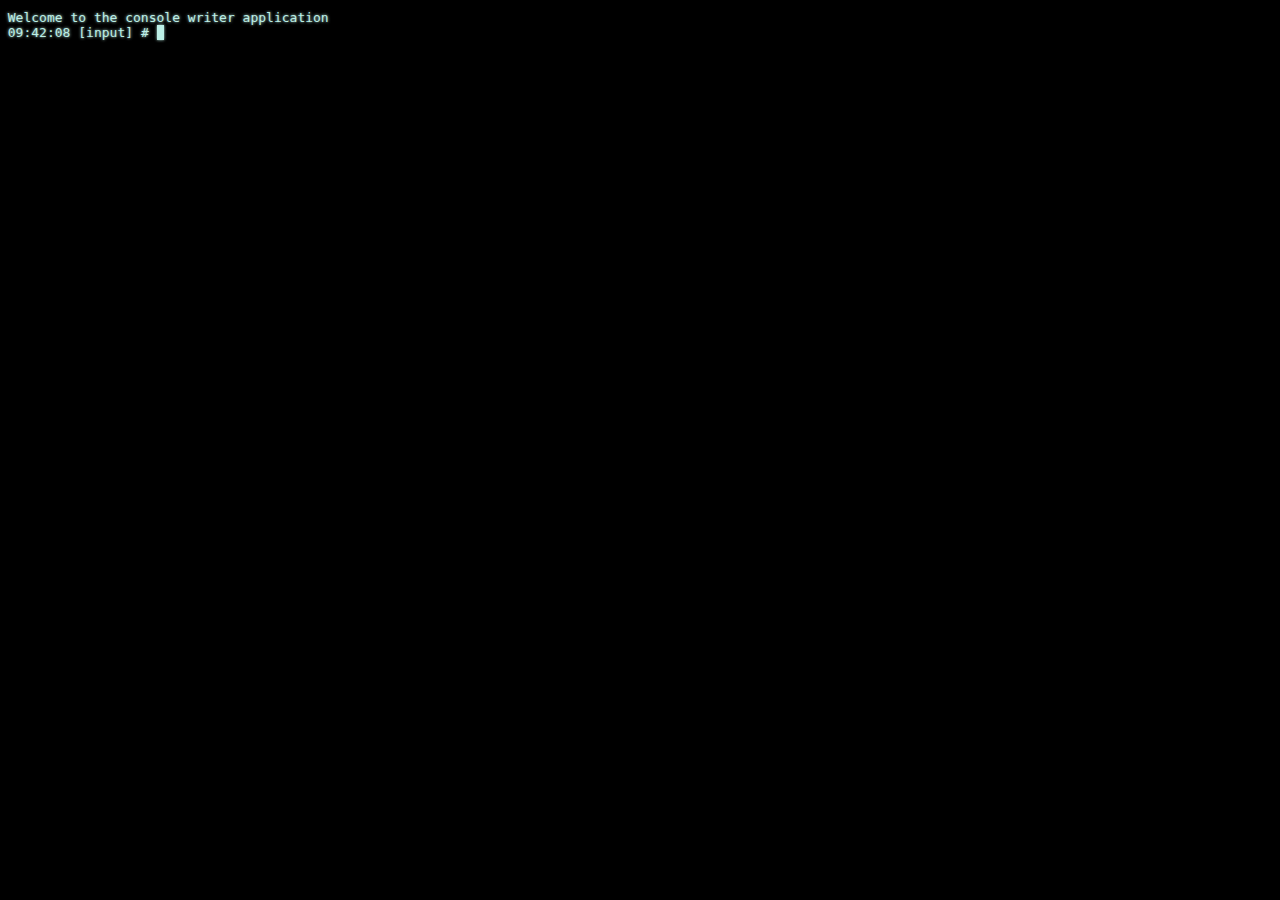
==== index.html @ fff50516 "prep work" ====
<html>
<head>
  <meta charset="utf-8"> 
  <meta name="viewport" content="width=device-width,initial-scale=1,maximum-scale=1,user-scalable=no">
  <title>Terminal</title>
  <link href="resources/style.css" media="all" rel="stylesheet" type="text/css">
  <script src="resources/terminal.js"></script>
  <script src="resources/examples.js"></script>
</head>
<body>

<div id="term"></div>

<script>
  var T = Terminal(document.getElementById("term"), ConsoleApp);
</script>
</body>
</html>
---- resources/style.css ----
* {
  padding: 0;
  margin: 0;
}
body {
  background-color: black;
  color: #bcefe6;
  font-family: monospace;
  padding: 10px 0;
  text-shadow: 0 0 3px #bcefe6;
  transition: text-shadow 100ms ease;
}
#term {
  overflow-y: scroll;
  height: 100%;
}
dl {
  float: left;
  white-space: pre;
  margin-left: -3em;
  transition: margin 400ms ease;
}
dt {
  float: left;
  clear: left;
}
dt:after {
  content: "# ";
}
dt>span:after {
  content: " ";
}
dd.stdout, dd.stderr {
  margin-left: 3.6em;
}
span.line {
  display: inline-block;
  width: 3.6em;
  text-align: right;
}
span.clock {
  margin-left: 3.6em;
}
.highlight {
  background-color: #bcefe6;
  color: black;
  box-shadow: 0 0 3px #bcefe6;
}
.nofocus {
  background-color: transparent !important;
  color: #bcefe6 !important;
  box-shadow: 0 0 3px #bcefe6;
}
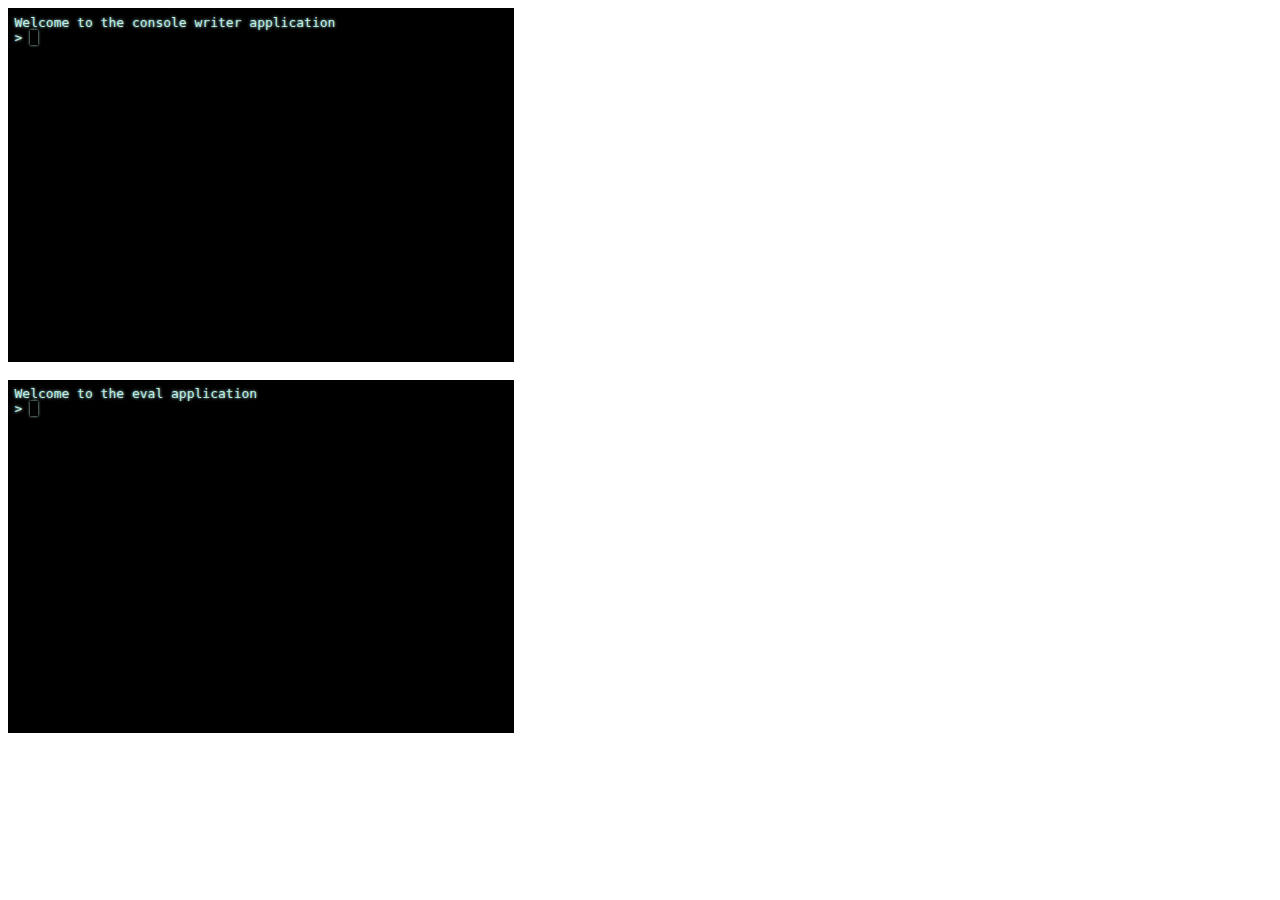
==== commit c046d242: "remove all but basic features, change focus/blur events" ====
--- a/index.html
+++ b/index.html
@@ -9,10 +9,13 @@
 </head>
 <body>
 
-<div id="term"></div>
+<div class="terminal" id="term1"></div>
+<br>
+<div class="terminal" id="term2"></div>
 
 <script>
-  var T = Terminal(document.getElementById("term"), ConsoleApp);
+  var T = Terminal(document.getElementById("term1"), ConsoleApp);
+  var U = Terminal(document.getElementById("term2"), EvalApp);
 </script>
 </body>
 </html>
--- a/resources/style.css
+++ b/resources/style.css
@@ -1,45 +1,30 @@
-* {
-  padding: 0;
-  margin: 0;
-}
-body {
+.terminal {
+  overflow-y: scroll;
+  height: 40%;
+  width: 40%;
   background-color: black;
   color: #bcefe6;
   font-family: monospace;
-  padding: 10px 0;
   text-shadow: 0 0 3px #bcefe6;
-  transition: text-shadow 100ms ease;
-}
-#term {
-  overflow-y: scroll;
-  height: 100%;
 }
 dl {
   float: left;
   white-space: pre;
-  margin-left: -3em;
-  transition: margin 400ms ease;
+  margin: 0.5em;
 }
 dt {
   float: left;
   clear: left;
 }
 dt:after {
-  content: "# ";
+  content: "> ";
 }
-dt>span:after {
-  content: " ";
+dd {
+  float: left;
+  margin: 0;
 }
 dd.stdout, dd.stderr {
-  margin-left: 3.6em;
-}
-span.line {
-  display: inline-block;
-  width: 3.6em;
-  text-align: right;
-}
-span.clock {
-  margin-left: 3.6em;
+  clear: left;
 }
 .highlight {
   background-color: #bcefe6;
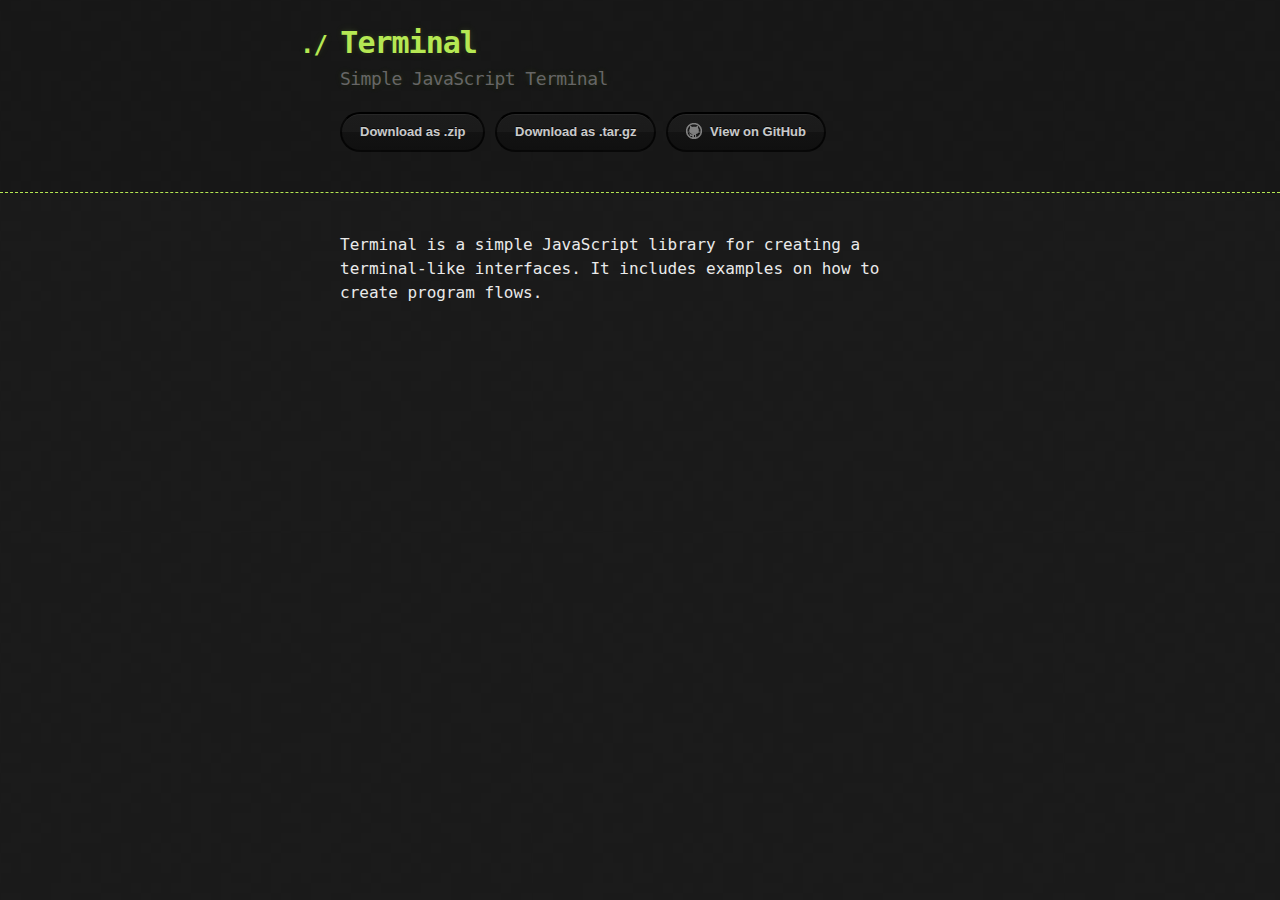
==== commit be2725e6: "Create gh-pages branch via GitHub" ====
--- a/index.html
+++ b/index.html
@@ -1,21 +1,37 @@
+<!DOCTYPE html>
 <html>
-<head>
-  <meta charset="utf-8"> 
-  <meta name="viewport" content="width=device-width,initial-scale=1,maximum-scale=1,user-scalable=no">
-  <title>Terminal</title>
-  <link href="resources/style.css" media="all" rel="stylesheet" type="text/css">
-  <script src="resources/terminal.js"></script>
-  <script src="resources/examples.js"></script>
-</head>
-<body>
+  <head>
+    <meta charset='utf-8'>
+    <meta http-equiv="X-UA-Compatible" content="chrome=1">
 
-<div class="terminal" id="term1"></div>
-<br>
-<div class="terminal" id="term2"></div>
+    <link rel="stylesheet" type="text/css" href="stylesheets/stylesheet.css" media="screen" />
+    <link rel="stylesheet" type="text/css" href="stylesheets/pygment_trac.css" media="screen" />
+    <link rel="stylesheet" type="text/css" href="stylesheets/print.css" media="print" />
 
-<script>
-  var T = Terminal(document.getElementById("term1"), ConsoleApp);
-  var U = Terminal(document.getElementById("term2"), EvalApp);
-</script>
-</body>
-</html>
+    <title>Terminal by vukicevic</title>
+  </head>
+
+  <body>
+
+    <header>
+      <div class="container">
+        <h1>Terminal</h1>
+        <h2>Simple JavaScript Terminal</h2>
+
+        <section id="downloads">
+          <a href="https://github.com/vukicevic/Terminal/zipball/master" class="btn">Download as .zip</a>
+          <a href="https://github.com/vukicevic/Terminal/tarball/master" class="btn">Download as .tar.gz</a>
+          <a href="https://github.com/vukicevic/Terminal" class="btn btn-github"><span class="icon"></span>View on GitHub</a>
+        </section>
+      </div>
+    </header>
+
+    <div class="container">
+      <section id="main_content">
+        <p>Terminal is a simple JavaScript library for creating a terminal-like interfaces. It includes examples on how to create program flows.</p>
+      </section>
+    </div>
+
+    
+  </body>
+</html>--- a/stylesheets/stylesheet.css
+++ b/stylesheets/stylesheet.css
@@ -0,0 +1,247 @@
+body {
+  margin: 0;
+  padding: 0;
+  background: #151515 url("../images/bkg.png") 0 0;
+  color: #eaeaea;
+  font: 16px;
+  line-height: 1.5;
+  font-family: Monaco, "Bitstream Vera Sans Mono", "Lucida Console", Terminal, monospace;
+}
+
+/* General & 'Reset' Stuff */
+
+.container {
+  width: 90%;
+  max-width: 600px;
+  margin: 0 auto;
+}
+
+section {
+  display: block;
+  margin: 0 0 20px 0;
+}
+
+h1, h2, h3, h4, h5, h6 {
+  margin: 0 0 20px;
+}
+
+li {
+  line-height: 1.4 ;
+}
+
+/* Header, <header>
+   header   - container
+   h1       - project name
+   h2       - project description
+*/
+
+header {
+  background: rgba(0, 0, 0, 0.1);
+  width: 100%;
+  border-bottom: 1px dashed #b5e853;
+  padding: 20px 0;
+  margin: 0 0 40px 0;
+}
+
+header h1 {
+  font-size: 30px;
+  line-height: 1.5;
+  margin: 0 0 0 -40px;
+  font-weight: bold;
+  font-family: Monaco, "Bitstream Vera Sans Mono", "Lucida Console", Terminal, monospace;
+  color: #b5e853;
+  text-shadow: 0 1px 1px rgba(0, 0, 0, 0.1),
+               0 0 5px rgba(181, 232, 83, 0.1),
+               0 0 10px rgba(181, 232, 83, 0.1);
+  letter-spacing: -1px;
+  -webkit-font-smoothing: antialiased;
+}
+
+header h1:before {
+  content: "./ ";
+  font-size: 24px;
+}
+
+header h2 {
+  font-size: 18px;
+  font-weight: 300;
+  color: #666;
+}
+
+#downloads .btn {
+  display: inline-block;
+  text-align: center;
+  margin: 0;
+}
+
+/* Main Content
+*/
+
+#main_content {
+  width: 100%;
+  -webkit-font-smoothing: antialiased;
+}
+section img {
+  max-width: 100%
+}
+
+h1, h2, h3, h4, h5, h6 {
+  font-weight: normal;
+  font-family: Monaco, "Bitstream Vera Sans Mono", "Lucida Console", Terminal, monospace;
+  color: #b5e853;
+  letter-spacing: -0.03em;
+  text-shadow: 0 1px 1px rgba(0, 0, 0, 0.1),
+               0 0 5px rgba(181, 232, 83, 0.1),
+               0 0 10px rgba(181, 232, 83, 0.1);
+}
+
+#main_content h1 {
+  font-size: 30px;
+}
+
+#main_content h2 {
+  font-size: 24px;
+}
+
+#main_content h3 {
+  font-size: 18px;
+}
+
+#main_content h4 {
+  font-size: 14px;
+}
+
+#main_content h5 {
+  font-size: 12px;
+  text-transform: uppercase;
+  margin: 0 0 5px 0;
+}
+
+#main_content h6 {
+  font-size: 12px;
+  text-transform: uppercase;
+  color: #999;
+  margin: 0 0 5px 0;
+}
+
+dt {
+  font-style: italic;
+  font-weight: bold;
+}
+
+ul li {
+  list-style: none;
+}
+
+ul li:before {
+  content: ">>";
+  font-family: Monaco, "Bitstream Vera Sans Mono", "Lucida Console", Terminal, monospace;
+  font-size: 13px;
+  color: #b5e853;
+  margin-left: -37px;
+  margin-right: 21px;
+  line-height: 16px;
+}
+
+blockquote {
+  color: #aaa;
+  padding-left: 10px;
+  border-left: 1px dotted #666;
+}
+
+pre {
+  background: rgba(0, 0, 0, 0.9);
+  border: 1px solid rgba(255, 255, 255, 0.15);
+  padding: 10px;
+  font-size: 14px;
+  color: #b5e853;
+  border-radius: 2px;
+  -moz-border-radius: 2px;
+  -webkit-border-radius: 2px;
+  text-wrap: normal;
+  overflow: auto;
+  overflow-y: hidden;
+}
+
+table {
+  width: 100%;
+  margin: 0 0 20px 0;
+}
+
+th {
+  text-align: left;
+  border-bottom: 1px dashed #b5e853;
+  padding: 5px 10px;
+}
+
+td {
+  padding: 5px 10px;
+}
+
+hr {
+  height: 0;
+  border: 0;
+  border-bottom: 1px dashed #b5e853;
+  color: #b5e853;
+}
+
+/* Buttons
+*/
+
+.btn {
+  display: inline-block;
+  background: -webkit-linear-gradient(top, rgba(40, 40, 40, 0.3), rgba(35, 35, 35, 0.3) 50%, rgba(10, 10, 10, 0.3) 50%, rgba(0, 0, 0, 0.3));
+  padding: 8px 18px;
+  border-radius: 50px;
+  border: 2px solid rgba(0, 0, 0, 0.7);
+  border-bottom: 2px solid rgba(0, 0, 0, 0.7);
+  border-top: 2px solid rgba(0, 0, 0, 1);
+  color: rgba(255, 255, 255, 0.8);
+  font-family: Helvetica, Arial, sans-serif;
+  font-weight: bold;
+  font-size: 13px;
+  text-decoration: none;
+  text-shadow: 0 -1px 0 rgba(0, 0, 0, 0.75);
+  box-shadow: inset 0 1px 0 rgba(255, 255, 255, 0.05);
+}
+
+.btn:hover {
+  background: -webkit-linear-gradient(top, rgba(40, 40, 40, 0.6), rgba(35, 35, 35, 0.6) 50%, rgba(10, 10, 10, 0.8) 50%, rgba(0, 0, 0, 0.8));
+}
+
+.btn .icon {
+  display: inline-block;
+  width: 16px;
+  height: 16px;
+  margin: 1px 8px 0 0;
+  float: left;
+}
+
+.btn-github .icon {
+  opacity: 0.6;
+  background: url("../images/blacktocat.png") 0 0 no-repeat;
+}
+
+/* Links
+   a, a:hover, a:visited
+*/
+
+a {
+  color: #63c0f5;
+  text-shadow: 0 0 5px rgba(104, 182, 255, 0.5);
+}
+
+/* Clearfix */
+
+.cf:before, .cf:after {
+  content:"";
+  display:table;
+}
+
+.cf:after {
+  clear:both;
+}
+
+.cf {
+  zoom:1;
+}--- a/stylesheets/pygment_trac.css
+++ b/stylesheets/pygment_trac.css
@@ -0,0 +1,68 @@
+.highlight .c { color: #999988; font-style: italic } /* Comment */
+.highlight .err { color: #a61717; background-color: #e3d2d2 } /* Error */
+.highlight .k { font-weight: bold } /* Keyword */
+.highlight .o { font-weight: bold } /* Operator */
+.highlight .cm { color: #999988; font-style: italic } /* Comment.Multiline */
+.highlight .cp { color: #999999; font-weight: bold } /* Comment.Preproc */
+.highlight .c1 { color: #999988; font-style: italic } /* Comment.Single */
+.highlight .cs { color: #999999; font-weight: bold; font-style: italic } /* Comment.Special */
+.highlight .gd { color: #000000; background-color: #ffdddd } /* Generic.Deleted */
+.highlight .gd .x { color: #000000; background-color: #ffaaaa } /* Generic.Deleted.Specific */
+.highlight .ge { font-style: italic } /* Generic.Emph */
+.highlight .gr { color: #aa0000 } /* Generic.Error */
+.highlight .gh { color: #999999 } /* Generic.Heading */
+.highlight .gi { color: #000000; background-color: #ddffdd } /* Generic.Inserted */
+.highlight .gi .x { color: #000000; background-color: #aaffaa } /* Generic.Inserted.Specific */
+.highlight .go { color: #888888 } /* Generic.Output */
+.highlight .gp { color: #555555 } /* Generic.Prompt */
+.highlight .gs { font-weight: bold } /* Generic.Strong */
+.highlight .gu { color: #800080; font-weight: bold; } /* Generic.Subheading */
+.highlight .gt { color: #aa0000 } /* Generic.Traceback */
+.highlight .kc { font-weight: bold } /* Keyword.Constant */
+.highlight .kd { font-weight: bold } /* Keyword.Declaration */
+.highlight .kn { font-weight: bold } /* Keyword.Namespace */
+.highlight .kp { font-weight: bold } /* Keyword.Pseudo */
+.highlight .kr { font-weight: bold } /* Keyword.Reserved */
+.highlight .kt { color: #445588; font-weight: bold } /* Keyword.Type */
+.highlight .m { color: #009999 } /* Literal.Number */
+.highlight .s { color: #d14 } /* Literal.String */
+.highlight .na { color: #008080 } /* Name.Attribute */
+.highlight .nb { color: #0086B3 } /* Name.Builtin */
+.highlight .nc { color: #445588; font-weight: bold } /* Name.Class */
+.highlight .no { color: #008080 } /* Name.Constant */
+.highlight .ni { color: #800080 } /* Name.Entity */
+.highlight .ne { color: #990000; font-weight: bold } /* Name.Exception */
+.highlight .nf { color: #990000; font-weight: bold } /* Name.Function */
+.highlight .nn { color: #555555 } /* Name.Namespace */
+.highlight .nt { color: #CBDFFF } /* Name.Tag */
+.highlight .nv { color: #008080 } /* Name.Variable */
+.highlight .ow { font-weight: bold } /* Operator.Word */
+.highlight .w { color: #bbbbbb } /* Text.Whitespace */
+.highlight .mf { color: #009999 } /* Literal.Number.Float */
+.highlight .mh { color: #009999 } /* Literal.Number.Hex */
+.highlight .mi { color: #009999 } /* Literal.Number.Integer */
+.highlight .mo { color: #009999 } /* Literal.Number.Oct */
+.highlight .sb { color: #d14 } /* Literal.String.Backtick */
+.highlight .sc { color: #d14 } /* Literal.String.Char */
+.highlight .sd { color: #d14 } /* Literal.String.Doc */
+.highlight .s2 { color: #d14 } /* Literal.String.Double */
+.highlight .se { color: #d14 } /* Literal.String.Escape */
+.highlight .sh { color: #d14 } /* Literal.String.Heredoc */
+.highlight .si { color: #d14 } /* Literal.String.Interpol */
+.highlight .sx { color: #d14 } /* Literal.String.Other */
+.highlight .sr { color: #009926 } /* Literal.String.Regex */
+.highlight .s1 { color: #d14 } /* Literal.String.Single */
+.highlight .ss { color: #990073 } /* Literal.String.Symbol */
+.highlight .bp { color: #999999 } /* Name.Builtin.Pseudo */
+.highlight .vc { color: #008080 } /* Name.Variable.Class */
+.highlight .vg { color: #008080 } /* Name.Variable.Global */
+.highlight .vi { color: #008080 } /* Name.Variable.Instance */
+.highlight .il { color: #009999 } /* Literal.Number.Integer.Long */
+
+.type-csharp .highlight .k { color: #0000FF }
+.type-csharp .highlight .kt { color: #0000FF }
+.type-csharp .highlight .nf { color: #000000; font-weight: normal }
+.type-csharp .highlight .nc { color: #2B91AF }
+.type-csharp .highlight .nn { color: #000000 }
+.type-csharp .highlight .s { color: #A31515 }
+.type-csharp .highlight .sc { color: #A31515 }
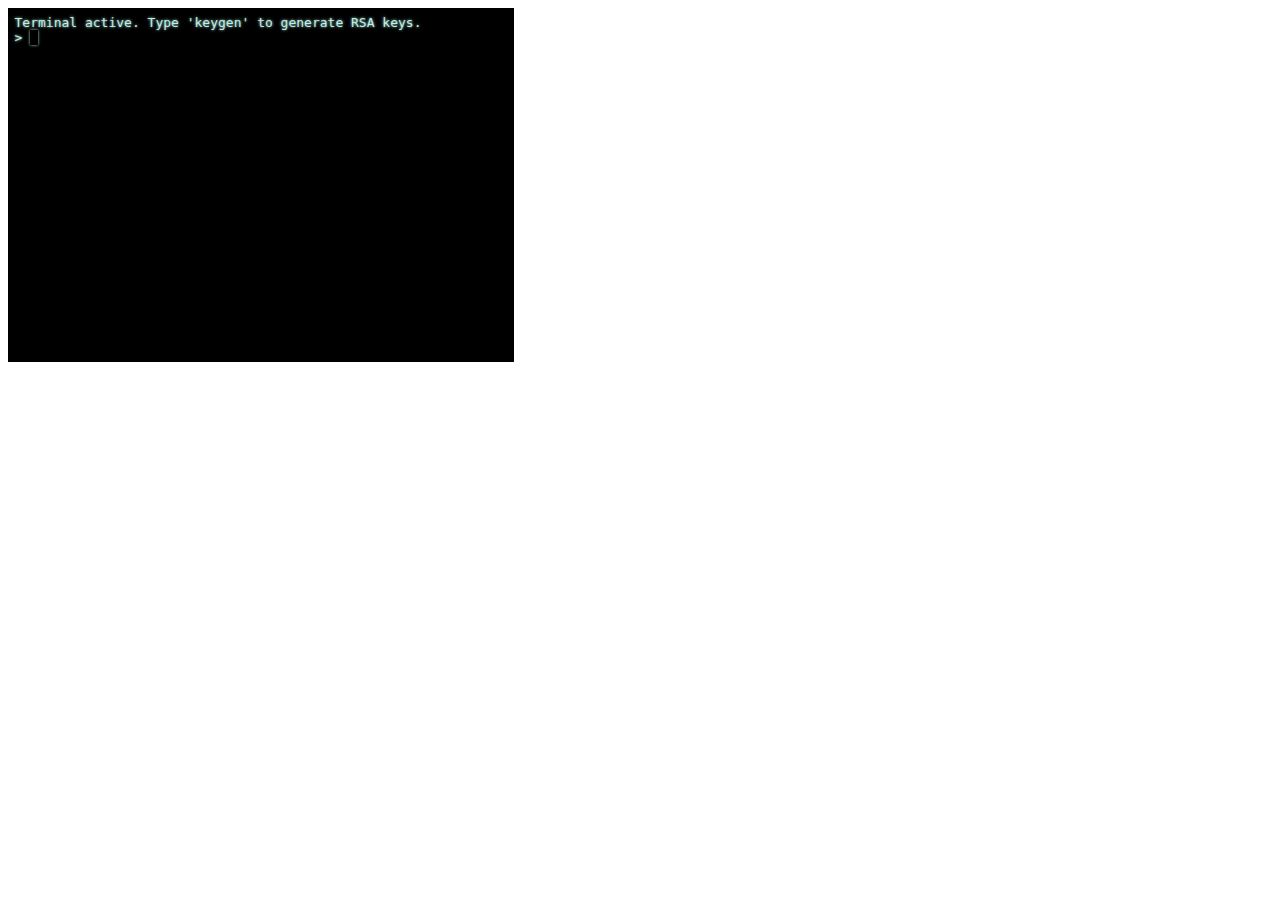
==== commit 18a0c1dc: "sample app" ====
--- a/index.html
+++ b/index.html
@@ -1,37 +1,21 @@
-<!DOCTYPE html>
 <html>
-  <head>
-    <meta charset='utf-8'>
-    <meta http-equiv="X-UA-Compatible" content="chrome=1">
+<head>
+  <meta charset="utf-8"> 
+  <meta name="viewport" content="width=device-width,initial-scale=1,maximum-scale=1,user-scalable=no">
+  <title>Terminal</title>
+  <link href="resources/style.css" media="all" rel="stylesheet" type="text/css">
+  <script src="resources/terminal.js"></script>
+  <script src="resources/examples.js"></script>
+</head>
+<body>
 
-    <link rel="stylesheet" type="text/css" href="stylesheets/stylesheet.css" media="screen" />
-    <link rel="stylesheet" type="text/css" href="stylesheets/pygment_trac.css" media="screen" />
-    <link rel="stylesheet" type="text/css" href="stylesheets/print.css" media="print" />
+<div class="terminal" id="term1"></div>
+<!--br>
+<div class="terminal" id="term2"></div-->
 
-    <title>Terminal by vukicevic</title>
-  </head>
-
-  <body>
-
-    <header>
-      <div class="container">
-        <h1>Terminal</h1>
-        <h2>Simple JavaScript Terminal</h2>
-
-        <section id="downloads">
-          <a href="https://github.com/vukicevic/Terminal/zipball/master" class="btn">Download as .zip</a>
-          <a href="https://github.com/vukicevic/Terminal/tarball/master" class="btn">Download as .tar.gz</a>
-          <a href="https://github.com/vukicevic/Terminal" class="btn btn-github"><span class="icon"></span>View on GitHub</a>
-        </section>
-      </div>
-    </header>
-
-    <div class="container">
-      <section id="main_content">
-        <p>Terminal is a simple JavaScript library for creating a terminal-like interfaces. It includes examples on how to create program flows.</p>
-      </section>
-    </div>
-
-    
-  </body>
-</html>+<script>
+  var T = Terminal(document.getElementById("term1"), RouterApp);
+  //var U = Terminal(document.getElementById("term2"), EvalApp);
+</script>
+</body>
+</html>
--- a/resources/style.css
+++ b/resources/style.css
@@ -0,0 +1,38 @@
+.terminal {
+  overflow-y: scroll;
+  height: 40%;
+  width: 40%;
+  background-color: black;
+  color: #bcefe6;
+  font-family: monospace;
+  text-shadow: 0 0 3px #bcefe6;
+}
+dl {
+  float: left;
+  white-space: pre;
+  margin: 0.5em;
+}
+dt {
+  float: left;
+  clear: left;
+}
+dt:after {
+  content: "> ";
+}
+dd {
+  float: left;
+  margin: 0;
+}
+dd.stdout, dd.stderr {
+  clear: left;
+}
+.highlight {
+  background-color: #bcefe6;
+  color: black;
+  box-shadow: 0 0 3px #bcefe6;
+}
+.nofocus {
+  background-color: transparent !important;
+  color: #bcefe6 !important;
+  box-shadow: 0 0 3px #bcefe6;
+}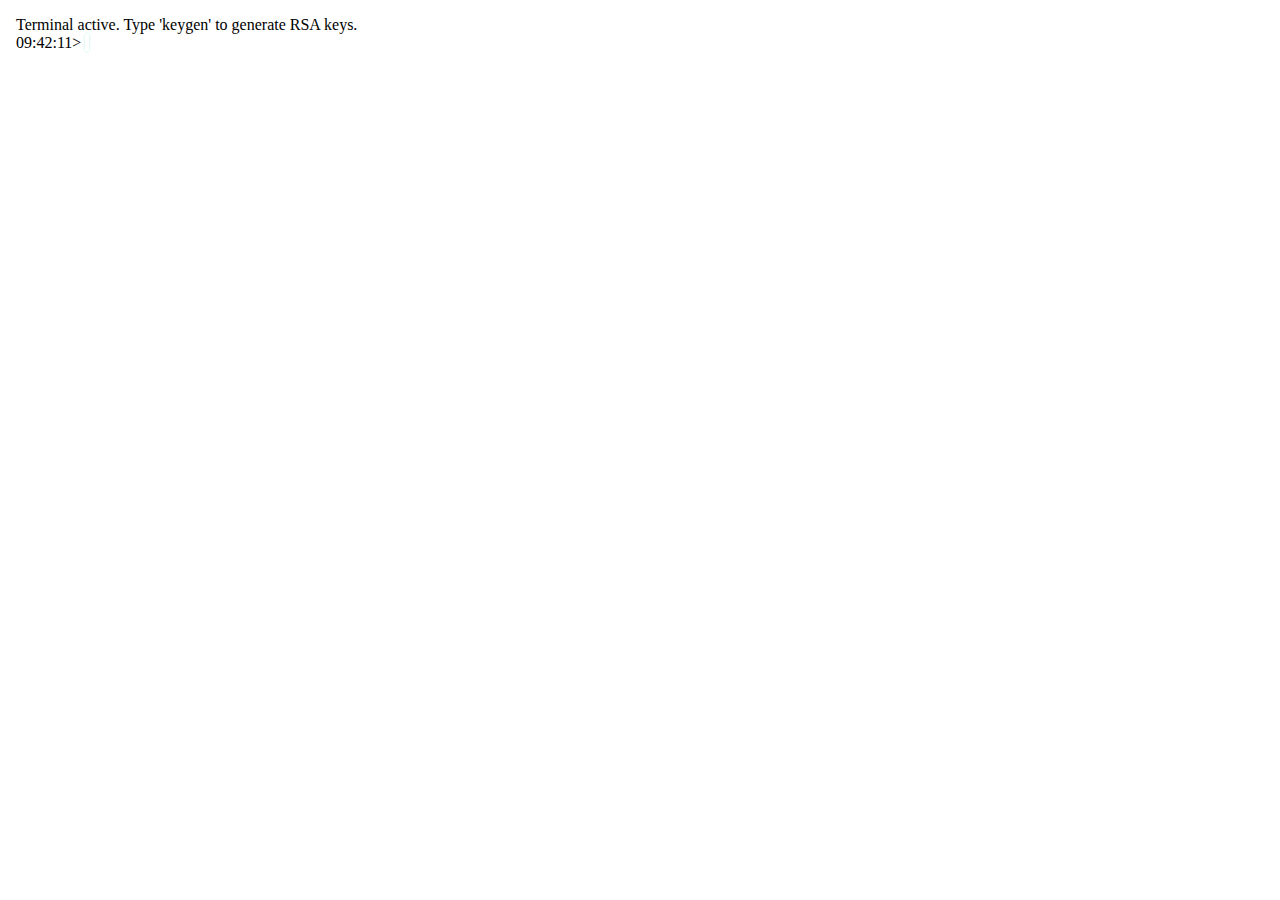
==== commit ac0c2b51: "app changes" ====
--- a/index.html
+++ b/index.html
@@ -9,13 +9,10 @@
 </head>
 <body>
 
-<div class="terminal" id="term1"></div>
-<!--br>
-<div class="terminal" id="term2"></div-->
+<div id="term"></div>
 
 <script>
-  var T = Terminal(document.getElementById("term1"), RouterApp);
-  //var U = Terminal(document.getElementById("term2"), EvalApp);
+  var T = Terminal(document.getElementById("term"), RouterApp);
 </script>
 </body>
 </html>
--- a/resources/style.css
+++ b/resources/style.css
@@ -26,13 +26,14 @@
 dd.stdout, dd.stderr {
   clear: left;
 }
+dd>span {
+  box-shadow: 0 0 3px #bcefe6;
+}
 .highlight {
   background-color: #bcefe6;
   color: black;
-  box-shadow: 0 0 3px #bcefe6;
 }
 .nofocus {
   background-color: transparent !important;
   color: #bcefe6 !important;
-  box-shadow: 0 0 3px #bcefe6;
 }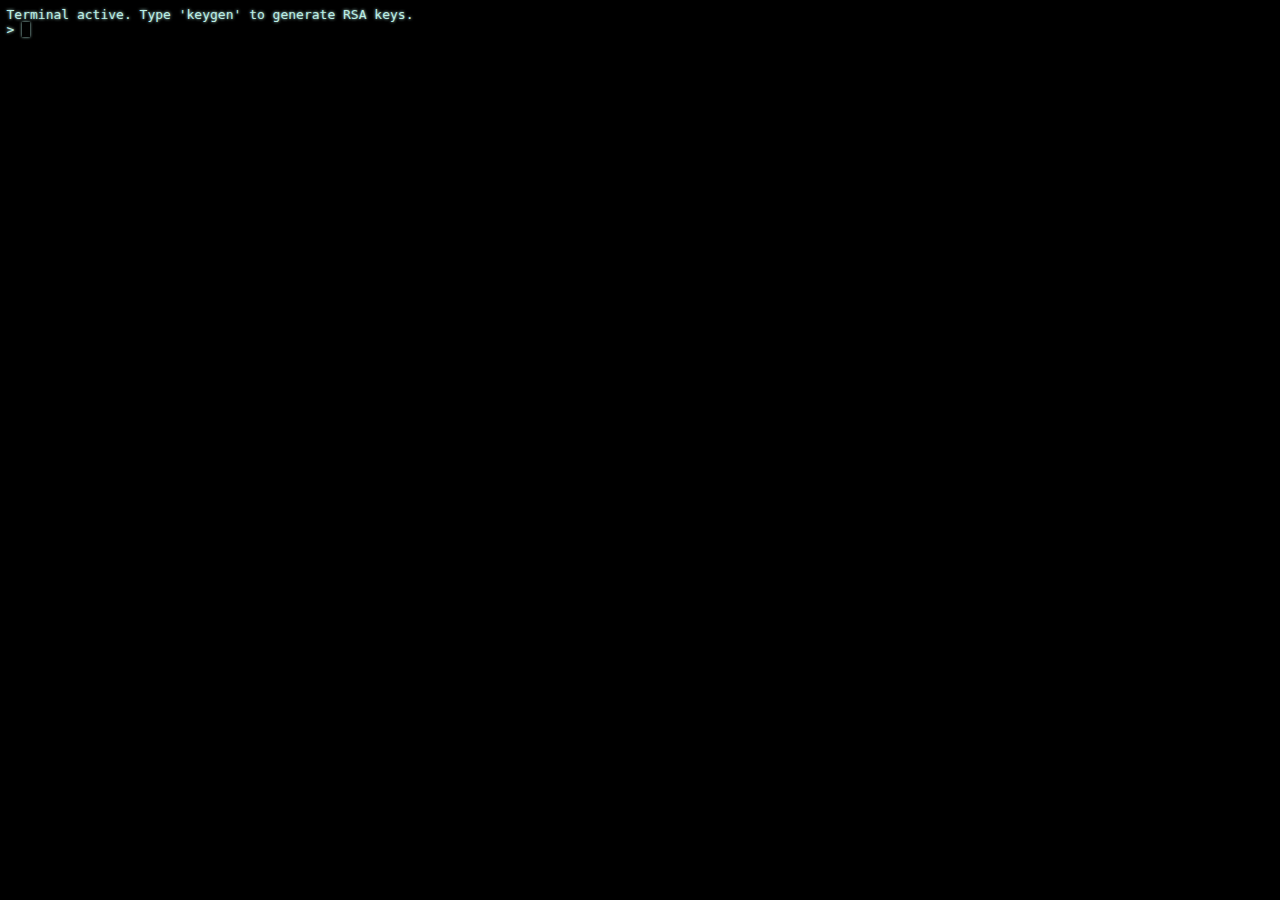
==== commit fb52f7c8: "code cleanup" ====
--- a/index.html
+++ b/index.html
@@ -9,10 +9,10 @@
 </head>
 <body>
 
-<div id="term"></div>
+<div class="terminal" id="term1"></div>
 
 <script>
-  var T = Terminal(document.getElementById("term"), RouterApp);
+  var T = Terminal(document.getElementById("term1"), RouterApp);
 </script>
 </body>
 </html>
--- a/resources/style.css
+++ b/resources/style.css
@@ -1,38 +1,50 @@
+body {
+  margin: 0;
+}
+
 .terminal {
   overflow-y: scroll;
-  height: 40%;
-  width: 40%;
+  height: 100%;
+  width: 100%;
   background-color: black;
   color: #bcefe6;
   font-family: monospace;
   text-shadow: 0 0 3px #bcefe6;
 }
+
 dl {
   float: left;
   white-space: pre;
   margin: 0.5em;
 }
+
 dt {
   float: left;
   clear: left;
 }
+
 dt:after {
   content: "> ";
 }
+
 dd {
   float: left;
   margin: 0;
 }
+
 dd.stdout, dd.stderr {
   clear: left;
 }
+
 dd>span {
   box-shadow: 0 0 3px #bcefe6;
 }
+
 .highlight {
   background-color: #bcefe6;
   color: black;
 }
+
 .nofocus {
   background-color: transparent !important;
   color: #bcefe6 !important;
